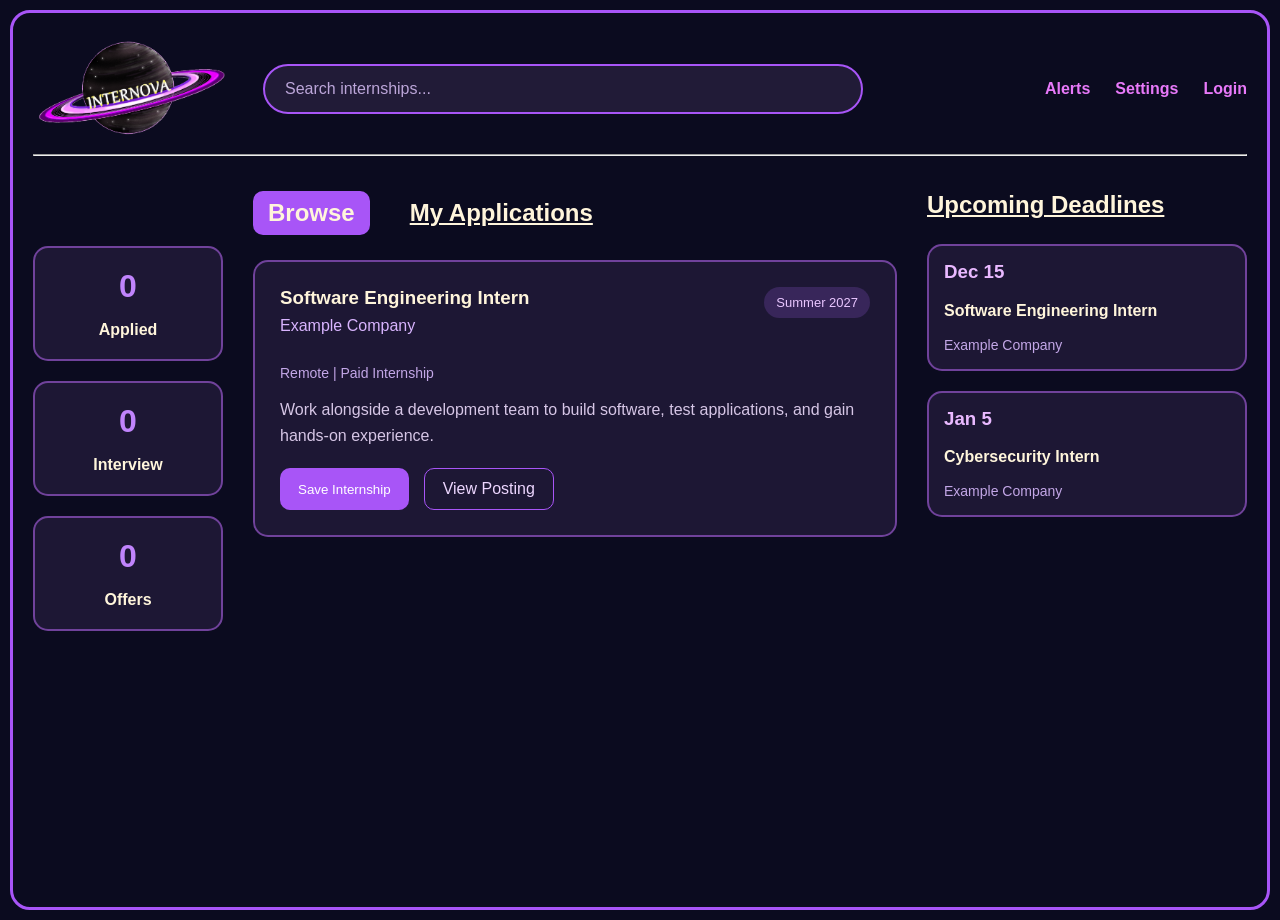
==== Internova.html @ 36e61763 "Update Internova frontend dashboard and styling" ====
<!DOCTYPE html>
<html lang="en">


<head>
<meta charset="UTF-8">
<title>Internova</title>
<link rel="stylesheet" href="InternovaCSS.css">
<!--add border around whole page-->
<!--Add search bar-->

</head>

<body>
<header class="topbar">

    <a href="Internova.html">
        <img src="logo.png" class="logo" alt="Internova">
    </a>

    <input type="search" class="search-bar"
           placeholder="Search internships...">

    <nav class="nav-links">
        <a href="#">Alerts</a>
        <a href="#">Settings</a>
        <a href="Login.html">Login</a>
    </nav>

</header>

<hr>


<main class="dashboard">  <!--holds main content of the webpage-->

    <!-- LEFT: Application Tracker -->
    <aside class="left-column">
        <div class="application-stats"> <!-- groups all 3 boxes together-->

            <div class="stat-card"><!-- creates individual boxes for each-->
                <h2 class="stat-number">0</h2><!--number will eventually update, placed 0 for placeholder-->
                <h3>Applied</h3>
            </div>

            <div class="stat-card">
                <h2 class="stat-number">0</h2>
                <h3>Interview</h3>
            </div>

            <div class="stat-card">
                <h2 class="stat-number">0</h2>
                <h3>Offers</h3>
            </div>

        </div>
    </aside><!--holds supporting stats-->

    <!-- MIDDLE: Internships -->
    <section class="middle-column">
        <div class="tabs">
            <h2 class="browse">Browse</h2>
            <h2 class="myapplications">My Applications</h2>
        </div>
		
		<!-- Internship cards go here -->
		
		<article class="internship-card"> <!-- Groups a complete internship posting -->

    <div class="card-top">
        <div>
            <h3>Software Engineering Intern</h3>
            <p class="company">Example Company</p>
        </div>

        <span class="internship-tag">Summer 2027</span><!-- holds small piece of text -->
    </div>

    <p class="internship-details">Remote | Paid Internship</p>

    <p class="internship-description">Work alongside a development team to build software, test applications, and gain hands-on experience.</p>

    <div class="card-buttons">
        <button type="button" class="save-button">Save Internship</button><!-- creates clickable button -->

        <a href="#" class="view-button">View Posting</a><!-- link to another page -->
    </div>

</article>
		

    </section><!--groups related stuff-->

    <!-- RIGHT: Deadlines and Calendar -->
    <aside class="right-column">
        <h2 class="deadlines">Upcoming Deadlines</h2>

        <!-- Calendar will go here -->

<div class="deadline-list"><!--container holding the deadlines-->

    <div class="deadline-card"><!--class for each individual deadline box-->
        <h3>Dec 15</h3>
        <p>Software Engineering Intern</p>
        <span>Example Company</span>
    </div>

    <div class="deadline-card">
        <h3>Jan 5</h3>
        <p>Cybersecurity Intern</p>
        <span>Example Company</span>
    </div>

</div>

    </aside><!--holds supporting deadlines-->

</main>

</body>
</html>
---- InternovaCSS.css ----
body {
    background-color: #0B0B1F;
    color: #FFF5DB;
    border: 3px solid #A855F7;
    border-radius: 20px;
    min-height: 100vh;
    margin: 10px;
    box-sizing: border-box;
    padding: 20px;
    font-family: Arial, sans-serif;
}
.internova {
    margin: 0;
}

.internova img {
    width: 240px;
    height: auto;
}
.login-link{
	text-align: right;
	position: absolute;
    top: 20px;
    right: 30px;
}
.settings{
	text-align: right;
	position: absolute;
	top: 1px;
	right: 120px;
}
.alerts{
	text-align: right;
	position: absolute;
	top: 1px;
	right: 220px;
}
.tabs {
    display: flex;
    align-items: center;
    gap: 40px;
}

.browse {
    background-color: #A855F7;
    padding: 8px 15px;
    border-radius: 10px;
    margin: 0;
}

.myapplications {
    margin: 0;
    text-decoration: underline;
}

.deadlines {
    margin: 0;
    text-decoration: underline;
}
.login{
	text-align: right;
}
.application-stats {
    display: flex;
    flex-direction: column; /* stacks vertically*/
    gap: 20px; /* used instead of br tags*/
    width: 100%;
    margin-top: 55px;
}

.stat-card {
    background-color: #1D1734;
    border: 2px solid #70429B;
    border-radius: 15px;
    padding: 20px;
    text-align: center;
}

.stat-number {
    color: #C084FC;
    font-size: 32px;
    margin: 0;
}

.stat-card h3 {
    color: #FFF5DB;
    font-size: 16px;
    margin-bottom: 0;
}
.login-link, .settings, .alerts {
    color: #E879F9;
}
.login-link:hover {
    color: #FFF5DB;
}
.topbar {
    display: flex;
    align-items: center;
    justify-content: space-between;
    gap: 30px;
    flex-wrap: wrap;
}

.logo {
    width: 200px;
    height: auto;
    display: block;
}

.search-bar {
    flex: 1;
    min-width: 200px;
    max-width: 600px;
    padding: 14px 20px;
    background-color: #211B37;
    border: 2px solid #A855F7;
    border-radius: 25px;
    color: white;
    font-size: 16px;
}

.search-bar::placeholder {
    color: #BCA6D9;
}

.nav-links {
    display: flex;
    gap: 25px;
    margin-left: auto;
}

.nav-links a {
    color: #E879F9;
    text-decoration: none;
    font-size: 16px;
    font-weight: bold;
}

.nav-links a:hover {
    color: white;
}
.dashboard {
    display: grid; /*organize in rows and columns*/
    grid-template-columns: 190px minmax(0, 1fr) 320px;/*190px app status, minmax lets middle shrink if needed, 320px deadlines and calendar*/
    gap: 30px;
    margin-top: 35px;
    align-items: start;
}

/*style for internship card*/

.internship-card {
    background-color: #1D1734;
    border: 2px solid #70429B;
    border-radius: 15px;
    padding: 25px;
    margin-top: 25px;
}

.card-top {
    display: flex;
    justify-content: space-between;/*places internship title on the left and summer 2027 on the right*/
    align-items: flex-start;
    gap: 15px;
}

.card-top h3 {
    color: #FFF5DB;
    margin: 0;
}

.company {
    color: #D8B4FE;
    margin-top: 8px;
}

.internship-tag {
    background-color: #38265A;
    color: #E9C6FF;
    padding: 8px 12px;
    border-radius: 20px;
    font-size: 13px;
}

.internship-details {
    color: #C3A7E7;
    font-size: 14px;
}

.internship-description {
    color: #D6C6E6;
    line-height: 1.6;/*controls vertical spacing between lines of text*/
}

.card-buttons {
    display: flex;
    gap: 15px;
    flex-wrap: wrap;
    margin-top: 20px;
}

.save-button {
    background-color: #A855F7;
    color: white;
    border: none;
    padding: 12px 18px;
    border-radius: 10px;
    cursor: pointer;
}

.view-button {
    color: #EDD6FF;
    border: 1px solid #A855F7;
    border-radius: 10px;
    padding: 11px 18px;
    text-decoration: none;
}

.save-button:hover {/*tells CSS what should happen when mouse moved over the button*/
    background-color: #9333EA;
}

.view-button:hover {
    background-color: #38265A;
}

/*style for deadlines card*/

.deadline-list {
    display: flex;/*way to arrange everything - flexbox*/
    flex-direction: column;/*stack the cards vertically*/
    gap: 20px;/*space between them*/
    margin-top: 25px;
}

.deadline-card {
    background-color: #1D1734;
    border: 2px solid #70429B;
    border-radius: 15px;
    padding: 15px;
}

.deadline-card h3 {/*targets only h3 elements inside the same class*/
    color: #E9B9FF;
    margin-top: 0;
}

.deadline-card p {
    color: #FFF5DB;
    font-weight: bold;
}

.deadline-card span {
    color: #C3A7E7;
    font-size: 14px;
}
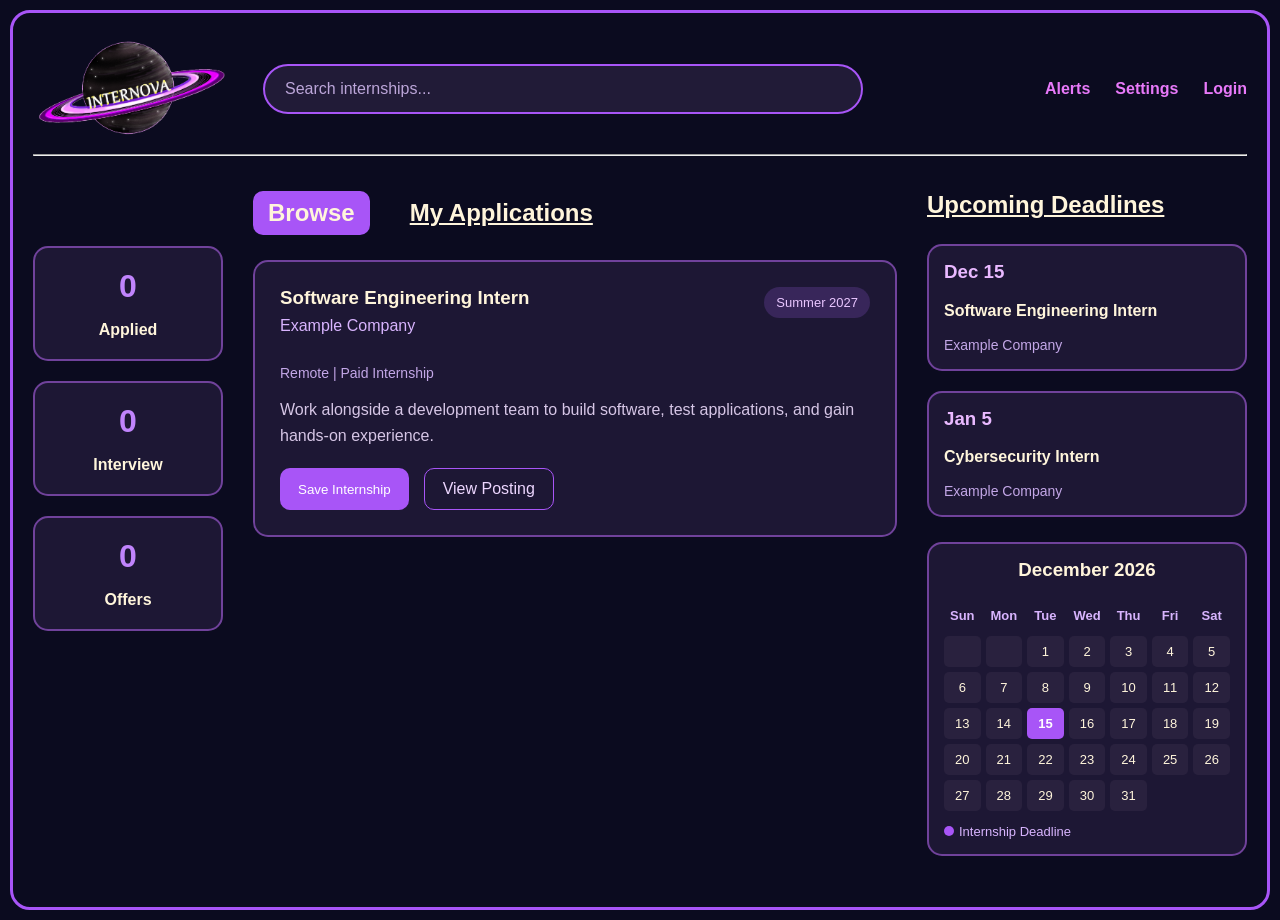
==== commit fa2918e4: "Add upcoming deadlines and calendar to dashboard" ====
--- a/Internova.html
+++ b/Internova.html
@@ -113,6 +113,64 @@
 
 </div>
 
+<div class="calendar">
+
+    <h3>December 2026</h3>
+
+    <div class="calendar-grid">
+
+        <!-- Days of week -->
+        <span class="weekday">Sun</span>
+        <span class="weekday">Mon</span>
+        <span class="weekday">Tue</span>
+        <span class="weekday">Wed</span>
+        <span class="weekday">Thu</span>
+        <span class="weekday">Fri</span>
+        <span class="weekday">Sat</span>
+
+        <!-- Blank spaces bfr December 1 to keep the dates aligned-->
+        <span></span>
+        <span></span>
+
+        <!-- Calendar dates -->
+        <span>1</span>
+        <span>2</span>
+        <span>3</span><!--container used to hold text/inline content-->
+        <span>4</span><!--using span for this b/c helps easily style every date using CSS-->
+        <span>5</span>
+        <span>6</span>
+        <span>7</span>
+        <span>8</span>
+        <span>9</span>
+        <span>10</span>
+        <span>11</span>
+        <span>12</span>
+        <span>13</span>
+        <span>14</span>
+        <span class="deadline-date">15</span><!--gave this one a special class as it is the example deadline we chose-->
+        <span>16</span>
+        <span>17</span>
+        <span>18</span>
+        <span>19</span>
+        <span>20</span>
+        <span>21</span>
+        <span>22</span>
+        <span>23</span>
+        <span>24</span>
+        <span>25</span>
+        <span>26</span>
+        <span>27</span>
+        <span>28</span>
+        <span>29</span>
+        <span>30</span>
+        <span>31</span>
+
+    </div>
+
+    <p class="calendar-note">
+        <span class="calendar-dot"></span>Internship Deadline</p>
+
+</div>
     </aside><!--holds supporting deadlines-->
 
 </main>
--- a/InternovaCSS.css
+++ b/InternovaCSS.css
@@ -254,4 +254,64 @@
 .deadline-card span {
     color: #C3A7E7;
     font-size: 14px;
+}
+
+/*Style for calendar*/
+
+.calendar {
+    background-color: #1D1734;
+    border: 2px solid #70429B;
+    border-radius: 15px;
+    padding: 15px;
+    margin-top: 25px;
+}
+
+.calendar h3 {
+    color: #FFF5DB;
+    text-align: center;
+    margin-top: 0;
+}
+
+.calendar-grid {
+    display: grid;
+    grid-template-columns: repeat(7, 1fr);/*shortcut to make 7 equally sized columns*/ 
+	/*instead of:grid-template-columns: 1fr 1fr 1fr 1fr 1fr 1fr 1fr;*/
+    gap: 5px;
+}
+
+.calendar-grid span {/*styling all the dates at once/every <span> in the calendar grid*/
+    background-color: #29213E;
+    color: #FFF5DB;
+    text-align: center;
+    padding: 8px 0;
+    border-radius: 5px;
+    font-size: 13px;
+}
+
+.calendar-grid .weekday {
+    background-color: transparent;
+    color: #D8B4FE;
+    font-weight: bold;
+}
+
+.calendar-grid .deadline-date {/*overrides regular date backround color for deadline date*/
+/*when more multiple deadlines are present later we can add more highlights same way*/
+    background-color: #A855F7;
+    color: white;
+    font-weight: bold;
+}
+
+.calendar-note {
+    color: #D8B4FE;
+    font-size: 13px;
+    margin-bottom: 0;
+}
+
+.calendar-dot {
+    display: inline-block;
+    width: 10px;
+    height: 10px;
+    background-color: #A855F7;
+    border-radius: 50%;
+    margin-right: 5px;
 }
